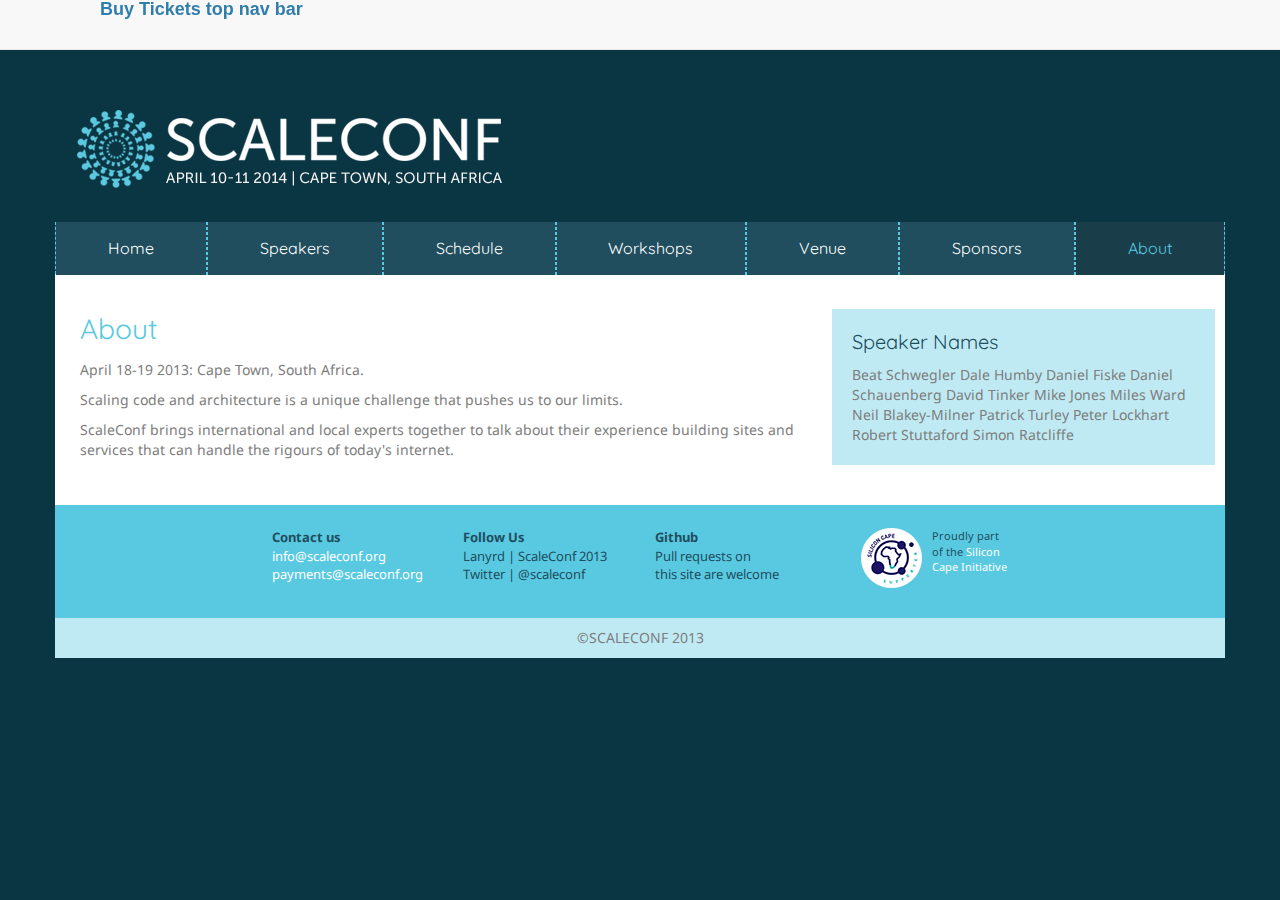
==== source/html/static/about.html @ 336aaa87 "template design and layouts" ====
<!DOCTYPE html PUBLIC "-//W3C//DTD XHTML 1.0 Transitional//EN" "http://www.w3.org/TR/xhtml1/DTD/xhtml1-transitional.dtd">
<html xmlns="http://www.w3.org/1999/xhtml">
<head>
<meta name="viewport" content="width=device-width, initial-scale=1.0">
<meta http-equiv="Content-Type" content="text/html; charset=utf-8" />
<title>ScaleConf</title>
<link href="css/bootstrap.css" rel="stylesheet" type="text/css" />
<link href='http://fonts.googleapis.com/css?family=Droid+Sans:400,700|Quicksand:300,400,700' rel='stylesheet' type='text/css'>
</head>

<body>
    <div class="navbar navbar-default navbar-fixed-top">
        <div class="container">
            <p class="navbar-text"><h4>Buy Tickets top nav bar</h4></p>
        </div>
    </div>
    
	<div class="container padded">
    	<!-- logo -->
    	<a href="index.html"><img src="img/branding/logo.png" class="img-responsive" /></a>
    	<!-- logo end -->
        <div class="row">
        <div class="masthead">
            <ul class="nav nav-justified">
              <li><a href="index.html">Home</a></li>
              <li><a href="speaker.html">Speakers</a></li>
              <li><a href="schedule.html">Schedule</a></li>
              <li><a href="#">Workshops</a></li>
              <li><a href="venue.html">Venue</a></li>
              <li><a href="#">Sponsors</a></li>
              <li class="active"><a href="about.html">About</a></li>
            </ul>
      	</div>
        </div>
        
    	<div class="row white-background">
			<div class="col-xs-12 col-md-8">
            <h1>About</h1>
            <p>
            April 18-19 2013: Cape Town, South Africa.
            </p>
			<p>
			Scaling code and architecture is a unique challenge that pushes us to our limits.
			</p>
            <p>
ScaleConf brings international and local experts together to talk about their experience building sites and services that can handle the rigours of today's internet.
            </p>
            </div>
            <div class="col-xs-12 col-md-4 right-column">
            <h2>Speaker Names</h2>
                Beat Schwegler
                Dale Humby
                Daniel Fiske
                Daniel Schauenberg
                David Tinker
                Mike Jones
                Miles Ward
                Neil Blakey-Milner
                Patrick Turley
                Peter Lockhart
                Robert Stuttaford
                Simon Ratcliffe
            </div>
        </div>
		<div class="row footer">
        <div class="col-lg-2">
            </div>
			<div class="col-lg-2">
			
            <dl>
            <dt>Contact us</dt>
			<dd><a href="mailto:info@scaleconf.org">info@scaleconf.org</a></dd>
			<dd><a href="mailto:payments@scaleconf.org">payments@scaleconf.org</a></dd>
            </dl>
            
            </div>
            <div class="col-lg-2">
            
            <dl>
            <dt>Follow Us</dt>
			<dd>Lanyrd | ScaleConf 2013</dd>
			<dd>Twitter | @scaleconf</dd>
            </dl>
            
            </div>
            <div class="col-lg-2">
            
            <dl>
            <dt>Github</dt>
            <dd>Pull requests on <br />
this site are welcome</dd>
			</dl>
            
            </div>
            <div class="col-lg-2">
			
                <dl class="dl-horizontal">
  <dt><a href="http://www.siliconcape.com/" target="_blank"><img src="img/partners/siliconcape-partner.png" /></a></dt>
  <dd>Proudly part of the <a href="http://www.siliconcape.com/" target="_blank">
           	Silicon Cape Initiative</a></dd>
</dl>
     </li>       
 </ul>            
           
			</div>


            

            <div class="col-lg-2">
            </div>
            
        </div>
        <div class="row copyright">
            <div class="col-lg-12">©SCALECONF 2013</div>
        </div>
	</div>

</body>
</html>
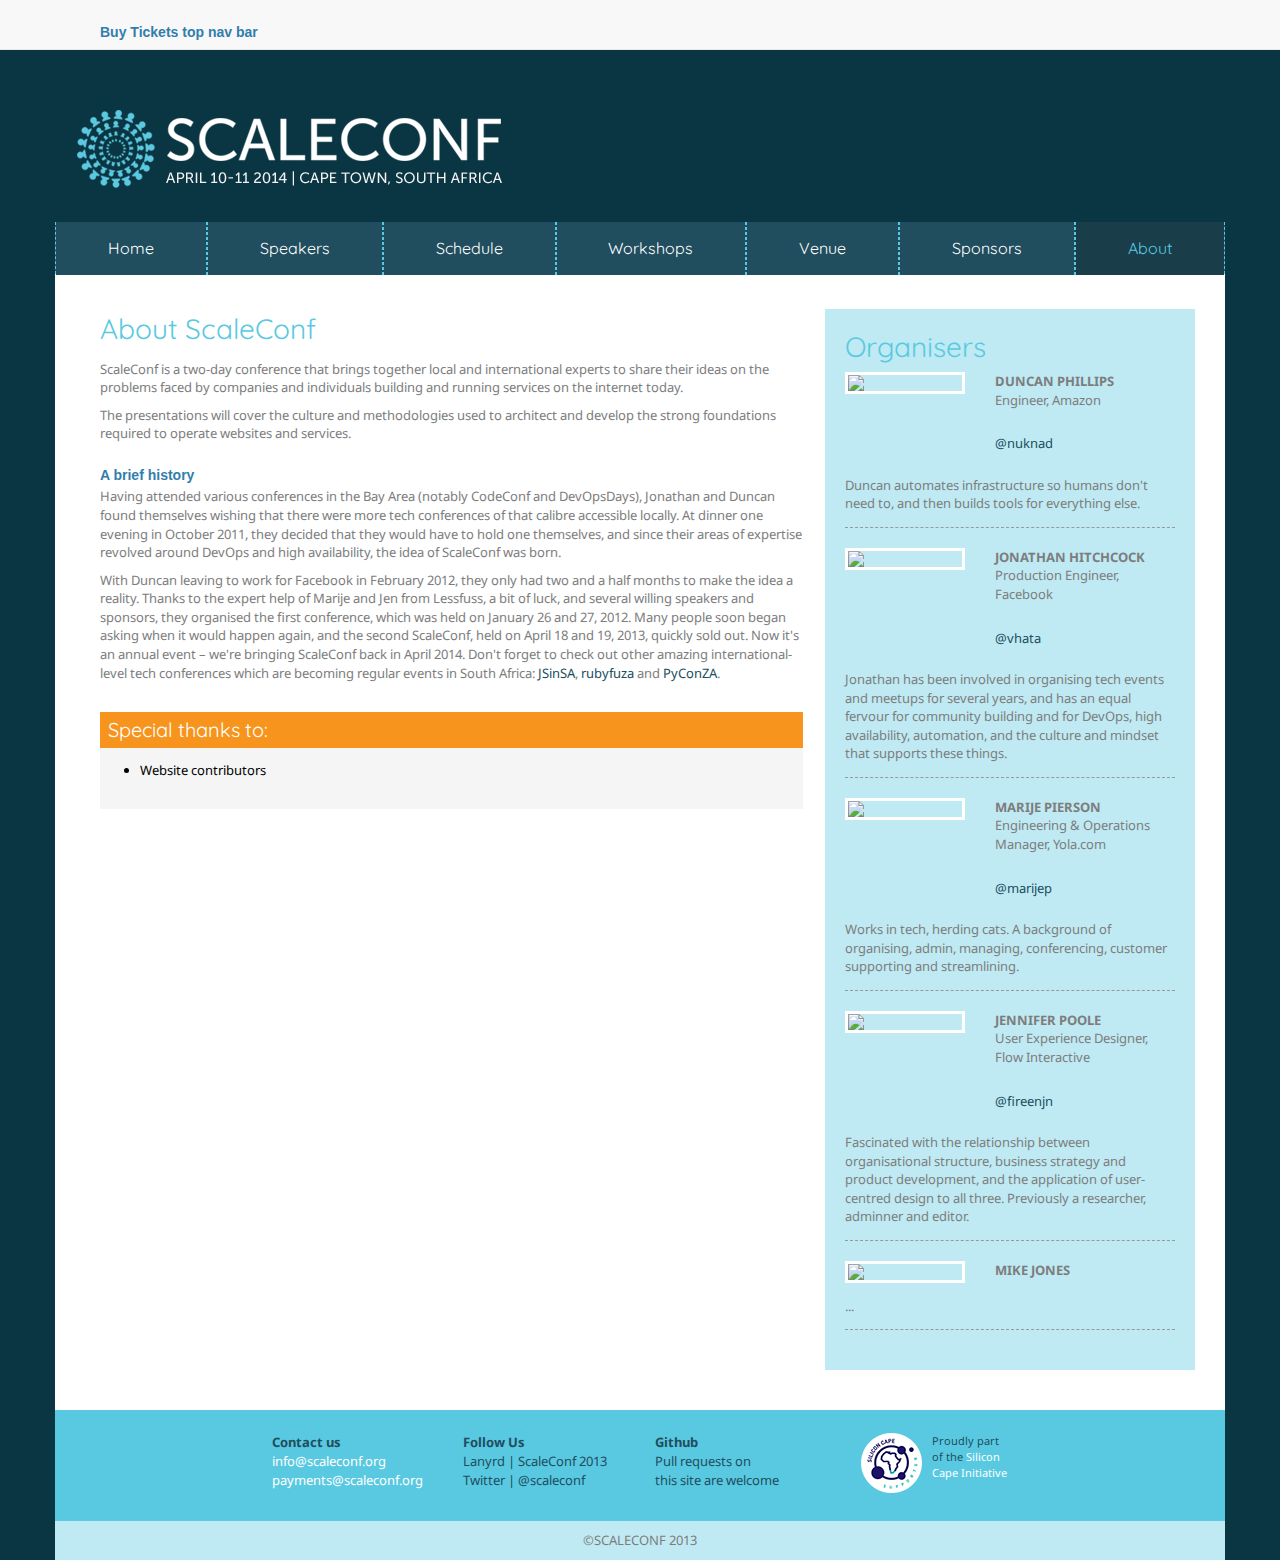
==== commit e73158ca: "content and styles, home, about, venue" ====
--- a/source/html/static/about.html
+++ b/source/html/static/about.html
@@ -35,31 +35,116 @@
         
     	<div class="row white-background">
 			<div class="col-xs-12 col-md-8">
-            <h1>About</h1>
-            <p>
-            April 18-19 2013: Cape Town, South Africa.
-            </p>
-			<p>
-			Scaling code and architecture is a unique challenge that pushes us to our limits.
-			</p>
-            <p>
-ScaleConf brings international and local experts together to talk about their experience building sites and services that can handle the rigours of today's internet.
-            </p>
+            <h1>About ScaleConf</h1>
+           <p>ScaleConf is a two-day conference that brings together local and international experts to share their ideas on the problems faced by companies and individuals building and running services on the internet today.
+</p>
+<p>
+The presentations will cover the culture and methodologies used to architect and develop the strong foundations required to operate websites and services.
+   </p>
+   <h4>A brief history</h4>  
+   <p>
+   Having attended various conferences in the Bay Area (notably CodeConf and DevOpsDays), Jonathan and Duncan found themselves wishing that there were more tech conferences of that calibre accessible locally. At dinner one evening in October 2011, they decided that they would have to hold one themselves, and since their areas of expertise revolved around DevOps and high availability, the idea of ScaleConf was born.
+</p>
+<p>
+With Duncan leaving to work for Facebook in February 2012, they only had two and a half months to make the idea a reality. Thanks to the expert help of Marije and Jen from Lessfuss, a bit of luck, and several willing speakers and sponsors, they organised the first conference, which was held on January 26 and 27, 2012. Many people soon began asking when it would happen again, and the second ScaleConf, held on April 18 and 19, 2013, quickly sold out. Now it's an annual event – we're bringing ScaleConf back in April 2014. Don't forget to check out other amazing international-level tech conferences which are becoming regular events in South Africa: <a href="http://www.jsinsa.com/" target="_blank">JSinSA</a>, <a href="http://rubyfuza.org/" target="_blank">rubyfuza</a> and <a href="http://za.pycon.org/" target="_blank">PyConZA</a>.
+   </p>      
+   
+   <div class="thanks">
+   <h2 class="thanks">Special thanks to:</h2>
+   <div class="black">
+   <ul>
+   	<li>  Website contributors</li>
+   </ul>
+   </div>
+   </div>
             </div>
             <div class="col-xs-12 col-md-4 right-column">
-            <h2>Speaker Names</h2>
-                Beat Schwegler
-                Dale Humby
-                Daniel Fiske
-                Daniel Schauenberg
-                David Tinker
-                Mike Jones
-                Miles Ward
-                Neil Blakey-Milner
-                Patrick Turley
-                Peter Lockhart
-                Robert Stuttaford
-                Simon Ratcliffe
+            <h3>Organisers</h3>
+    <div class="organiser">
+            <div class="row">
+            <div class="col-md-5 col-sm-5 col-xs-5">
+           <img src="http://placehold.it/930x940" class="img-responsive profile"> 
+           </div>
+           <div class="col-md-7 col-sm-7 col-xs-7">
+           <strong>DUNCAN PHILLIPS</strong><br />
+           Engineer, Amazon
+        <p class="twitter">
+        <a href="https://twitter.com/nuknad" target="_blank">@nuknad</a>
+        </p>
+        </div>
+        </div>
+<div class="bio">
+Duncan automates infrastructure so humans don't need to, and then builds tools for everything else.
+</div>
+</div>
+    <div class="organiser">
+     <div class="row">
+            <div class="col-md-5 col-sm-5 col-xs-5">
+           <img src="http://placehold.it/930x940" class="img-responsive profile"> 
+           </div>
+           <div class="col-md-7 col-sm-7 col-xs-7">
+<strong>JONATHAN HITCHCOCK</strong><br />
+Production Engineer, Facebook
+<p class="twitter">
+<a href="https://twitter.com/vhata" target="_blank">@vhata</a>
+</p>
+     </div>
+        </div>
+<div class="bio">
+Jonathan has been involved in organising tech events and meetups for several years, and has an equal fervour for community building and for DevOps, high availability, automation, and the culture and mindset that supports these things.
+</div>
+</div>
+    <div class="organiser">
+     <div class="row">
+            <div class="col-md-5 col-sm-5 col-xs-5">
+           <img src="http://placehold.it/930x940" class="img-responsive profile"> 
+           </div>
+           <div class="col-md-7 col-sm-7 col-xs-7">
+<strong>MARIJE PIERSON</strong><br />
+Engineering & Operations Manager, Yola.com
+<p class="twitter">
+<a href="https://twitter.com/marijep" target="_blank">@marijep</a>
+</p>
+     </div>
+        </div>
+<div class="bio">
+Works in tech, herding cats. A background of organising, admin, managing, conferencing, customer supporting and streamlining.
+</div>
+</div>
+    <div class="organiser">
+     <div class="row">
+            <div class="col-md-5 col-sm-5 col-xs-5">
+           <img src="http://placehold.it/930x940" class="img-responsive profile"> 
+           </div>
+           <div class="col-md-7 col-sm-7 col-xs-7">
+<strong>JENNIFER POOLE</strong><br />
+User Experience Designer, Flow Interactive
+<p class="twitter">
+<a href="https://twitter.com/fireenjn" target="_blank">@fireenjn</a>
+</p>
+     </div>
+        </div>
+<div class="bio">
+Fascinated with the relationship between organisational structure, business strategy and product development, and the application of user-centred design to all three. Previously a researcher, adminner and editor.
+</div>
+</div>
+    <div class="organiser">
+     <div class="row">
+            <div class="col-md-5 col-sm-5 col-xs-5">
+           <img src="http://placehold.it/930x940" class="img-responsive profile"> 
+           </div>
+           <div class="col-md-7 col-sm-7 col-xs-7">
+                <strong>MIKE JONES</strong>
+                </div>
+        </div>
+<div class="bio">
+...
+</div>
+</div>
+    
+    
+   
+    
             </div>
         </div>
 		<div class="row footer">
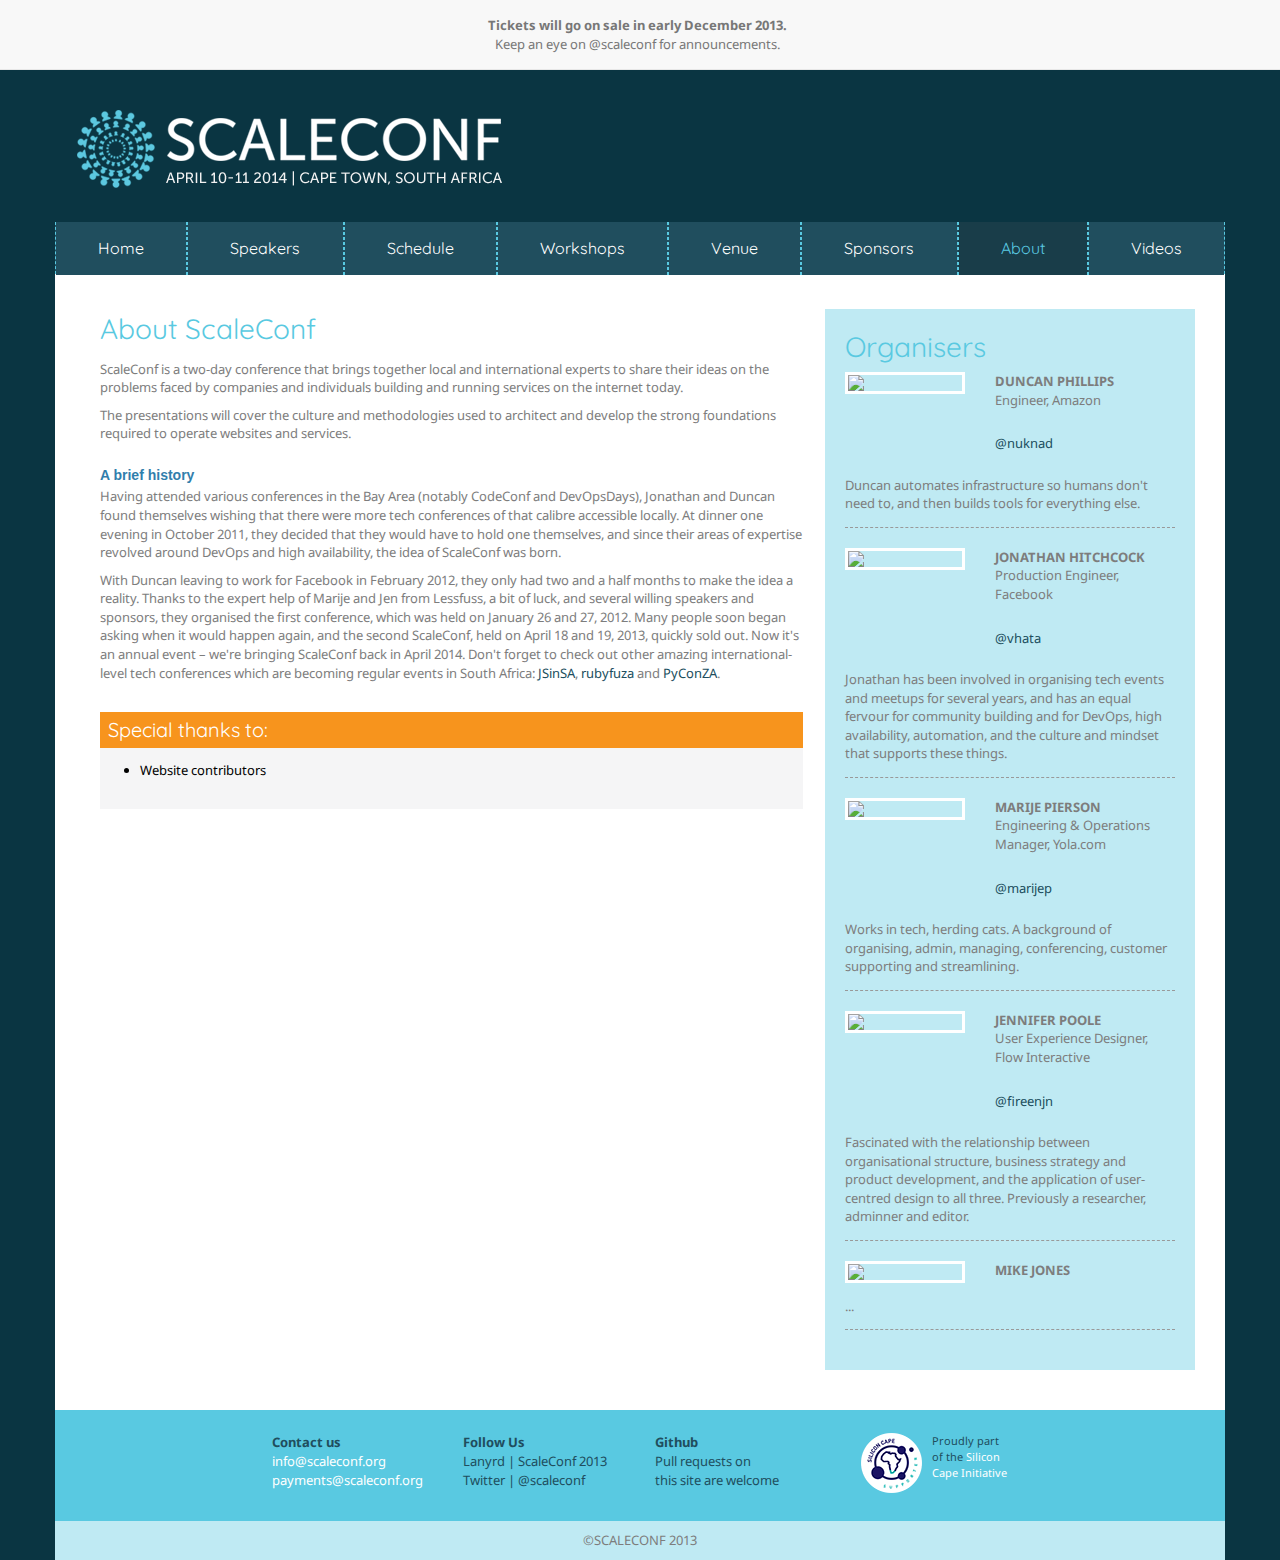
==== commit 3571ae81: "speaker pages, table template" ====
--- a/source/html/static/about.html
+++ b/source/html/static/about.html
@@ -10,9 +10,8 @@
 
 <body>
     <div class="navbar navbar-default navbar-fixed-top">
-        <div class="container">
-            <p class="navbar-text"><h4>Buy Tickets top nav bar</h4></p>
-        </div>
+        <div class="container center-text">
+                        <p class="navbar-text"><strong>Tickets will go on sale in early December 2013.</strong> <br />Keep an eye on @scaleconf for announcements.</p></div>
     </div>
     
 	<div class="container padded">
@@ -27,8 +26,9 @@
               <li><a href="schedule.html">Schedule</a></li>
               <li><a href="#">Workshops</a></li>
               <li><a href="venue.html">Venue</a></li>
-              <li><a href="#">Sponsors</a></li>
+              <li><a href="sponsors.html">Sponsors</a></li>
               <li class="active"><a href="about.html">About</a></li>
+              <li><a href="videos.html">Videos</a></li>
             </ul>
       	</div>
         </div>
